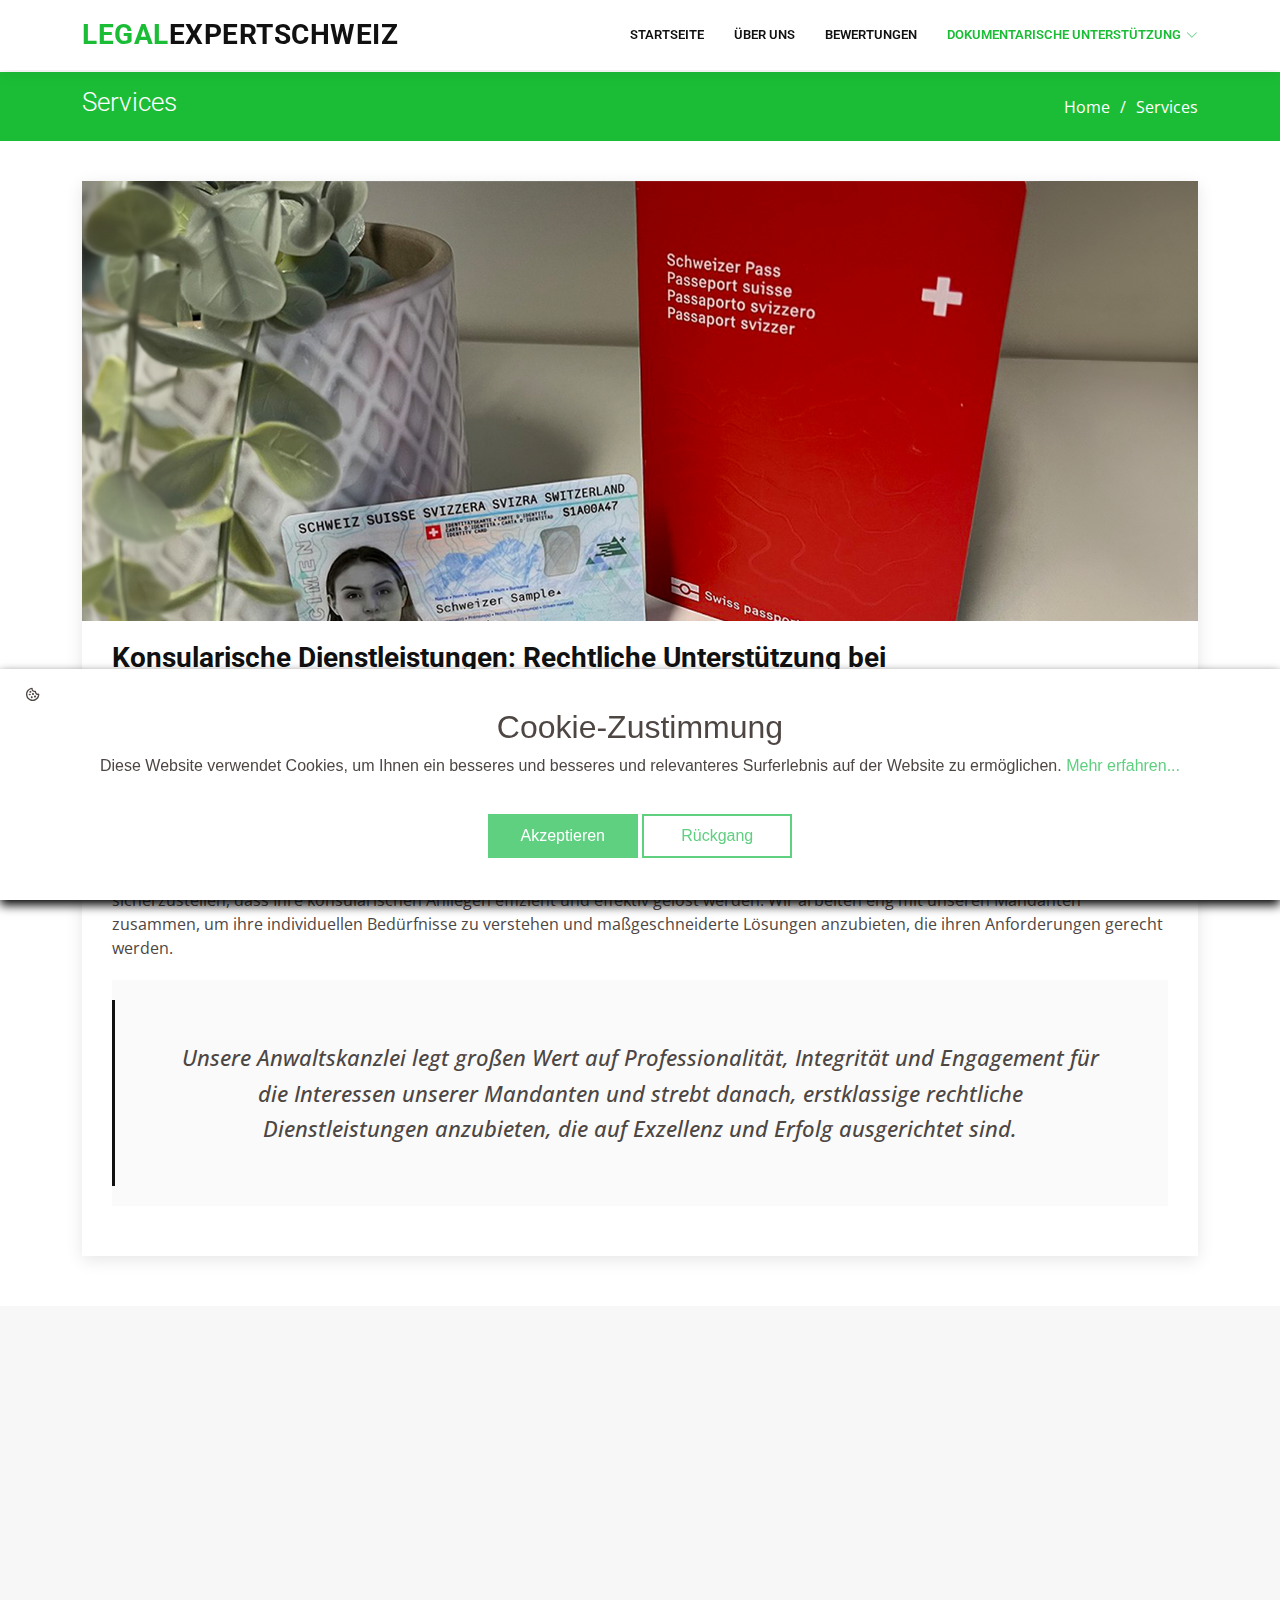
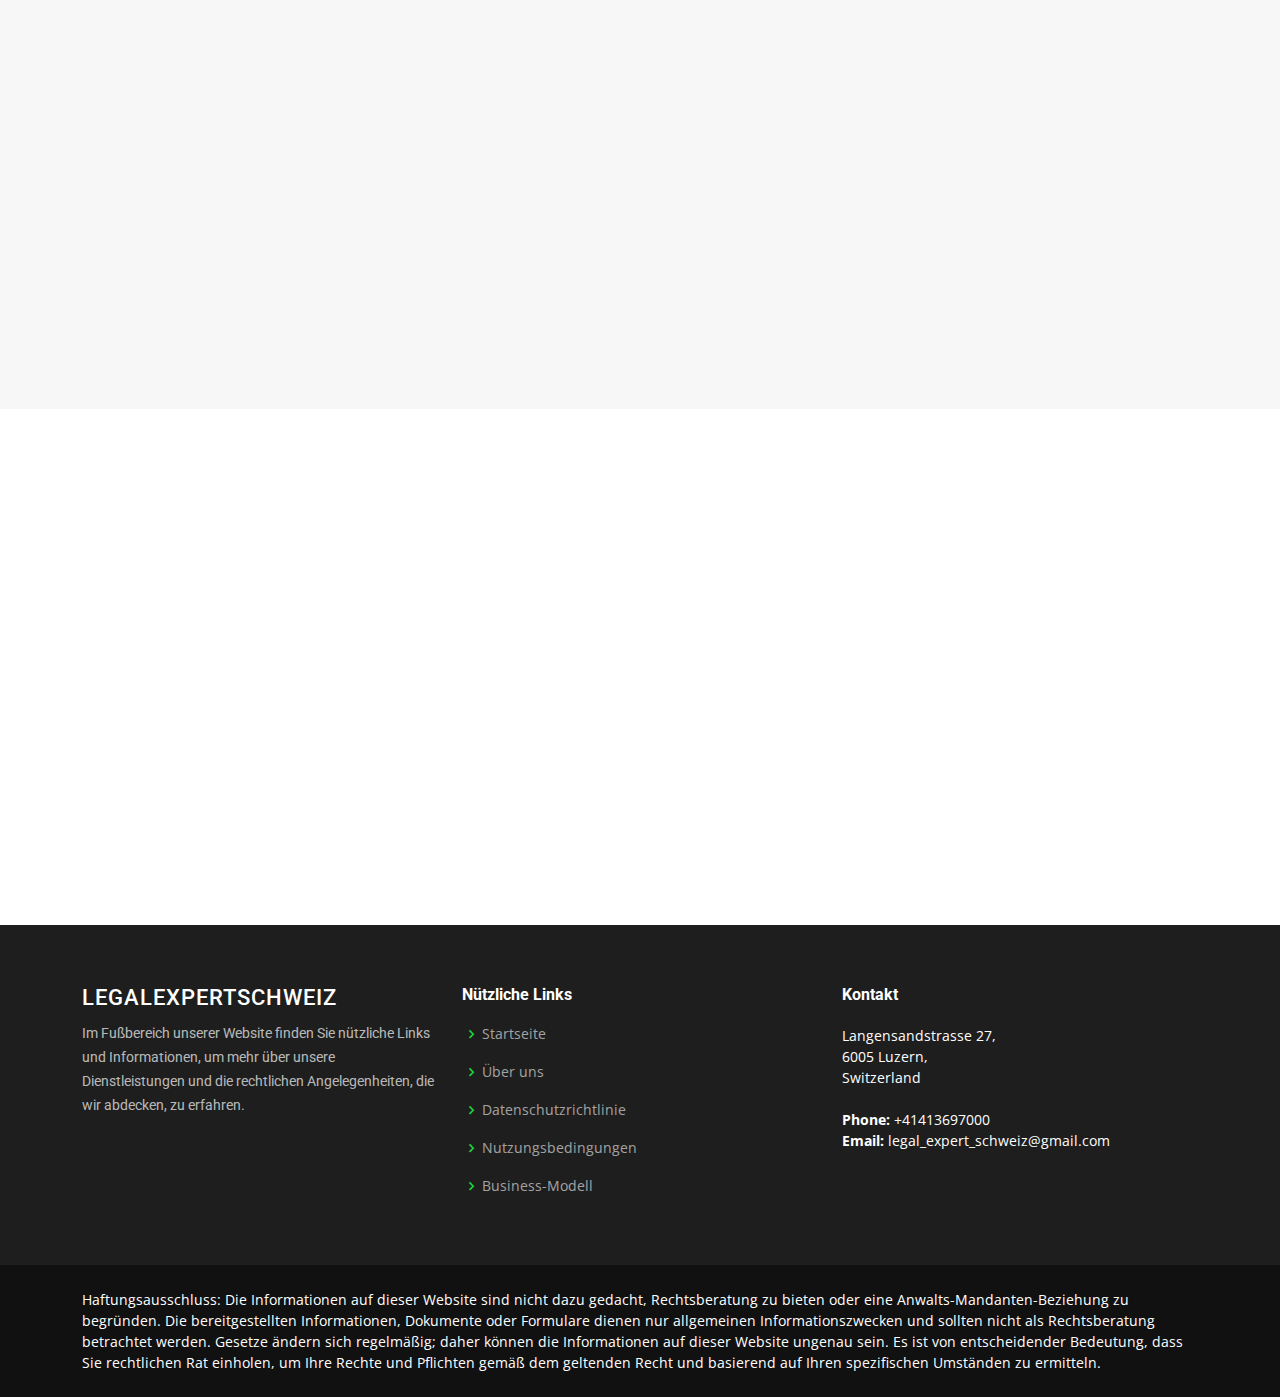
==== consulting-services.html @ ec6f9d65 "WIP" ====
<!DOCTYPE html>
<html lang="en">
    <head>
        <meta charset="utf-8" />
        <meta content="width=device-width, initial-scale=1.0" name="viewport" />

        <title>LegalExpertSchweiz</title>
        <meta content="" name="description" />
        <meta content="" name="keywords" />

        <!-- Favicons -->
        <link href="assets/img/favicon.png" rel="icon" />
        <link href="assets/img/apple-touch-icon.png" rel="apple-touch-icon" />

        <!-- Google Fonts -->
        <link
            href="https://fonts.googleapis.com/css?family=Open+Sans:300,300i,400,400i,600,600i,700,700i|Roboto:300,300i,400,400i,500,500i,600,600i,700,700i|Poppins:300,300i,400,400i,500,500i,600,600i,700,700i"
            rel="stylesheet"
        />

        <!-- Vendor CSS Files -->
        <link
            href="assets/vendor/animate.css/animate.min.css"
            rel="stylesheet"
        />
        <link href="assets/vendor/aos/aos.css" rel="stylesheet" />
        <link
            href="assets/vendor/bootstrap/css/bootstrap.min.css"
            rel="stylesheet"
        />
        <link
            href="assets/vendor/bootstrap-icons/bootstrap-icons.css"
            rel="stylesheet"
        />
        <link
            href="assets/vendor/boxicons/css/boxicons.min.css"
            rel="stylesheet"
        />
        <link
            href="assets/vendor/glightbox/css/glightbox.min.css"
            rel="stylesheet"
        />
        <link href="assets/vendor/remixicon/remixicon.css" rel="stylesheet" />
        <link
            href="assets/vendor/swiper/swiper-bundle.min.css"
            rel="stylesheet"
        />

        <!-- Template Main CSS File -->
        <link href="assets/css/style.css" rel="stylesheet" />
    </head>

    <body>
        <!-- ======= Header ======= -->
        <header id="header" class="fixed-top">
            <div class="container d-flex align-items-center">
                <h1 class="logo me-auto">
                    <a href="index.html"><span>Legal</span>ExpertSchweiz</a>
                </h1>

                <nav id="navbar" class="navbar order-last order-lg-0">
                    <ul>
                        <li>
                            <a href="index.html">Startseite</a>
                        </li>

                        <li><a href="about.html">Über uns</a></li>
                        <li><a href="testimonials.html">Bewertungen</a></li>
                        <li class="dropdown">
                            <a href="#" class="active"
                                ><span>Dokumentarische Unterstützung</span>
                                <i class="bi bi-chevron-down"></i
                            ></a>
                            <ul>
                                <li>
                                    <a href="legalization.html"
                                        >Legalisierung in der Schweiz</a
                                    >
                                </li>
                                <li>
                                    <a
                                        href="receipt-benefits.html"
                                        class="active"
                                        >Erhalt von EU-Leistungen</a
                                    >
                                </li>
                                <li>
                                    <a href="consulting-services.html"
                                        >Konsularische Dienstleistungen</a
                                    >
                                </li>
                            </ul>
                        </li>
                    </ul>
                    <i class="bi bi-list mobile-nav-toggle"></i>
                </nav>
                <!-- .navbar -->
            </div>
        </header>

        <main id="main">
            <!-- ======= Breadcrumbs ======= -->
            <section id="breadcrumbs" class="breadcrumbs">
                <div class="container">
                    <div
                        class="d-flex justify-content-between align-items-center"
                    >
                        <h2>Services</h2>
                        <ol>
                            <li><a href="index.html">Home</a></li>
                            <li>Services</li>
                        </ol>
                    </div>
                </div>
            </section>
            <!-- End Breadcrumbs -->

            <!-- ======= Blog Single Section ======= -->
            <section id="blog" class="blog">
                <div class="container" data-aos="fade-up">
                    <div class="row">
                        <div class="col-lg-12 entries">
                            <article class="entry entry-single">
                                <div class="entry-img">
                                    <img
                                        width="100%"
                                        src="assets/img/blog/blog-1.jpg"
                                        alt=""
                                        class="img-fluid"
                                    />
                                </div>

                                <h2 class="entry-title">
                                    <a
                                        >Konsularische Dienstleistungen:
                                        Rechtliche Unterstützung bei
                                        Konsularangelegenheiten</a
                                    >
                                </h2>

                                <div class="entry-content">
                                    <p>
                                        Unsere Anwaltskanzlei versteht die
                                        Komplexität und die Herausforderungen,
                                        die mit konsularischen Angelegenheiten
                                        einhergehen können. Daher bieten wir
                                        eine umfassende Palette von rechtlichen
                                        Dienstleistungen an, um Einzelpersonen
                                        und Unternehmen bei ihren konsularischen
                                        Bedürfnissen zu unterstützen. Unser
                                        engagiertes Team von Anwälten verfügt
                                        über das Fachwissen und die Erfahrung,
                                        um Ihnen bei allen Aspekten von
                                        Konsularangelegenheiten zu helfen, sei
                                        es die Beantragung von Visa, die Klärung
                                        von Einwanderungsfragen, die Beantragung
                                        der Staatsbürgerschaft oder die
                                        Vertretung bei konsularischen
                                        Angelegenheiten im Ausland.
                                    </p>

                                    <p>
                                        Unsere Dienstleistungen sind darauf
                                        ausgerichtet, Ihnen ein Höchstmaß an
                                        rechtlicher Unterstützung und Beratung
                                        zu bieten, um sicherzustellen, dass Ihre
                                        konsularischen Anliegen effizient und
                                        effektiv gelöst werden. Wir arbeiten eng
                                        mit unseren Mandanten zusammen, um ihre
                                        individuellen Bedürfnisse zu verstehen
                                        und maßgeschneiderte Lösungen
                                        anzubieten, die ihren Anforderungen
                                        gerecht werden.
                                    </p>

                                    <blockquote>
                                        <p>
                                            Unsere Anwaltskanzlei legt großen
                                            Wert auf Professionalität,
                                            Integrität und Engagement für die
                                            Interessen unserer Mandanten und
                                            strebt danach, erstklassige
                                            rechtliche Dienstleistungen
                                            anzubieten, die auf Exzellenz und
                                            Erfolg ausgerichtet sind.
                                        </p>
                                    </blockquote>
                                </div>
                            </article>
                            <!-- End blog entry -->
                        </div>
                        <!-- End blog entries list -->
                    </div>
                </div>
            </section>
            <!-- End Blog Single Section -->

            <!-- ======= Our Team Section ======= -->
            <section id="team" class="team section-bg">
                <div class="container">
                    <div class="section-title" data-aos="fade-up">
                        <h2>
                            Our <strong>Konsularische Dienstleistungen</strong>
                        </h2>
                    </div>

                    <div class="row">
                        <div
                            class="col-lg-3 col-md-6 d-flex align-items-stretch"
                        >
                            <div class="member" data-aos="fade-up">
                                <div class="member-img">
                                    <img
                                        src="assets/img/team/consular-1.jpg"
                                        class="img-fluid"
                                        alt=""
                                    />
                                </div>
                                <div class="member-info">
                                    <h4>Visum- und Einwanderungsberatung</h4>
                                    <span
                                        >Unsere erfahrenen Anwälte bieten
                                        umfassende Beratung und Unterstützung
                                        bei Visum- und Einwanderungsfragen. Wir
                                        helfen Ihnen dabei, die richtigen
                                        Schritte zu unternehmen, um ein Visum zu
                                        erhalten oder Ihren Einwanderungsstatus
                                        zu klären.</span
                                    >
                                </div>
                            </div>
                        </div>

                        <div
                            class="col-lg-3 col-md-6 d-flex align-items-stretch"
                        >
                            <div
                                class="member"
                                data-aos="fade-up"
                                data-aos-delay="100"
                            >
                                <div class="member-img">
                                    <img
                                        src="assets/img/team/consular-2.jpg"
                                        class="img-fluid"
                                        alt=""
                                    />
                                </div>
                                <div class="member-info">
                                    <h4>Staatsbürgerschaftsanträge</h4>
                                    <span
                                        >Wir unterstützen Einzelpersonen bei der
                                        Beantragung der Schweizer
                                        Staatsbürgerschaft und helfen bei der
                                        Erfüllung aller erforderlichen
                                        Voraussetzungen und Formalitäten.</span
                                    >
                                </div>
                            </div>
                        </div>

                        <div
                            class="col-lg-3 col-md-6 d-flex align-items-stretch"
                        >
                            <div
                                class="member"
                                data-aos="fade-up"
                                data-aos-delay="200"
                            >
                                <div class="member-img">
                                    <img
                                        src="assets/img/team/consular-3.jpg"
                                        class="img-fluid"
                                        alt=""
                                    />
                                </div>
                                <div class="member-info">
                                    <h4>Konsularische Vertretung im Ausland</h4>
                                    <span
                                        >Unsere Anwaltskanzlei bietet
                                        konsularische Vertretungsdienste im
                                        Ausland an. Wir vertreten Ihre
                                        Interessen bei konsularischen
                                        Angelegenheiten und helfen Ihnen dabei,
                                        rechtliche Probleme im Ausland zu
                                        lösen.</span
                                    >
                                </div>
                            </div>
                        </div>

                        <div
                            class="col-lg-3 col-md-6 d-flex align-items-stretch"
                        >
                            <div
                                class="member"
                                data-aos="fade-up"
                                data-aos-delay="300"
                            >
                                <div class="member-img">
                                    <img
                                        src="assets/img/team/consular-4.jpg"
                                        class="img-fluid"
                                        alt=""
                                    />
                                </div>
                                <div class="member-info">
                                    <h4>Notarielle Dienstleistungen</h4>
                                    <span
                                        >Wir bieten notarielle Dienstleistungen
                                        im Zusammenhang mit konsularischen
                                        Angelegenheiten an, einschließlich
                                        Beglaubigungen, Apostillen und
                                        Legalisationen von Dokumenten für den
                                        internationalen Gebrauch.
                                    </span>
                                </div>
                            </div>
                        </div>
                    </div>
                </div>
            </section>
            <!-- End Our Team Section -->

            <!-- ======= Features Section ======= -->
            <section id="features" class="features">
                <div class="container" data-aos="fade-up">
                    <div class="section-title">
                        <h2>
                            Maßgeschneiderte rechtliche Lösungen für Ihre
                            Bedürfnisse
                        </h2>
                        <p>
                            Unsere Anwaltskanzlei zeichnet sich durch eine
                            Vielzahl von Merkmalen aus, die uns zu einem
                            herausragenden Partner für Ihre rechtlichen Belange
                            machen. Wir verstehen die Komplexität und Vielfalt
                            der rechtlichen Herausforderungen, denen unsere
                            Mandanten gegenüberstehen, und sind bestrebt,
                            maßgeschneiderte Lösungen anzubieten, die ihren
                            individuellen Bedürfnissen gerecht werden. Unser
                            Team von Anwälten verfügt über ein umfassendes
                            Fachwissen und eine langjährige Erfahrung in
                            verschiedenen Rechtsgebieten. Wir setzen dieses
                            Wissen ein, um Ihnen die bestmögliche rechtliche
                            Beratung und Unterstützung zu bieten. Dabei legen
                            wir großen Wert auf eine persönliche und
                            individuelle Betreuung. Ihre Anliegen stehen bei uns
                            im Mittelpunkt, und wir nehmen uns die Zeit, Ihre
                            Situation zu verstehen und Ihnen die bestmögliche
                            Lösung anzubieten. Wir glauben an eine offene und
                            transparente Kommunikation mit unseren Mandanten.
                            Wir halten Sie stets über den Stand Ihres Falles auf
                            dem Laufenden und stehen Ihnen bei Fragen oder
                            Anliegen jederzeit zur Verfügung. Unsere Anwälte
                            sind für Sie da, um Ihnen klar und verständlich alle
                            rechtlichen Aspekte zu erklären und Sie durch den
                            gesamten Prozess zu begleiten. Effizienz,
                            Zielgerichtetheit und Kundenzufriedenheit sind für
                            uns von größter Bedeutung. Wir arbeiten hart daran,
                            Ihnen schnelle und effektive Ergebnisse zu liefern
                            und sicherzustellen, dass Sie mit unseren
                            rechtlichen Dienstleistungen voll und ganz zufrieden
                            sind. Ihre Zufriedenheit ist unser größter Erfolg
                            und treibt uns an, jeden Tag das Beste für Sie zu
                            erreichen.
                        </p>
                    </div>
                </div>
            </section>
            <!-- End Features Section -->
        </main>
        <!-- End #main -->

        <!-- ======= Footer ======= -->
        <footer id="footer">
            <div class="footer-top">
                <div class="container">
                    <div class="row">
                        <div class="col-lg-4 col-md-6 footer-contact">
                            <h3>LegalExpertSchweiz</h3>
                            <p>
                                Im Fußbereich unserer Website finden Sie
                                nützliche Links und Informationen, um mehr über
                                unsere Dienstleistungen und die rechtlichen
                                Angelegenheiten, die wir abdecken, zu erfahren.
                            </p>
                        </div>

                        <div class="col-lg-4 col-md-6 footer-links">
                            <h4>Nützliche Links</h4>
                            <ul>
                                <li>
                                    <i class="bx bx-chevron-right"></i>
                                    <a href="index.html">Startseite</a>
                                </li>
                                <li>
                                    <i class="bx bx-chevron-right"></i>
                                    <a href="about.html">Über uns</a>
                                </li>
                                <li>
                                    <i class="bx bx-chevron-right"></i>
                                    <a href="privacy-policy.html"
                                        >Datenschutzrichtlinie</a
                                    >
                                </li>
                                <li>
                                    <i class="bx bx-chevron-right"></i>
                                    <a href="terms-of-use.html"
                                        >Nutzungsbedingungen</a
                                    >
                                </li>
                                <li>
                                    <i class="bx bx-chevron-right"></i>
                                    <a href="bussines-model.html"
                                        >Business-Modell</a
                                    >
                                </li>
                            </ul>
                        </div>

                        <div class="col-lg-4 col-md-6 footer-links">
                            <h4>Kontakt</h4>
                            <p>
                                Langensandstrasse 27, <br />
                                6005 Luzern,<br />
                                Switzerland <br /><br />
                                <strong>Phone:</strong> +41413697000<br />
                                <strong>Email:</strong>
                                legal_expert_schweiz@gmail.com<br />
                            </p>
                        </div>
                    </div>
                </div>
            </div>

            <div class="container d-md-flex py-4">
                <div class="me-md-auto text-center text-md-start">
                    <div class="copyright">
                        Haftungsausschluss: Die Informationen auf dieser Website
                        sind nicht dazu gedacht, Rechtsberatung zu bieten oder
                        eine Anwalts-Mandanten-Beziehung zu begründen. Die
                        bereitgestellten Informationen, Dokumente oder Formulare
                        dienen nur allgemeinen Informationszwecken und sollten
                        nicht als Rechtsberatung betrachtet werden. Gesetze
                        ändern sich regelmäßig; daher können die Informationen
                        auf dieser Website ungenau sein. Es ist von
                        entscheidender Bedeutung, dass Sie rechtlichen Rat
                        einholen, um Ihre Rechte und Pflichten gemäß dem
                        geltenden Recht und basierend auf Ihren spezifischen
                        Umständen zu ermitteln.
                    </div>
                </div>
            </div>
        </footer>
        <!-- End Footer -->

        <a
            href="#"
            class="back-to-top d-flex align-items-center justify-content-center"
            ><i class="bi bi-arrow-up-short"></i
        ></a>

        <!-- Cookie banner -->
        <div class="cookie-wrapper show">
            <div>
                <i class="bx bx-cookie"></i>
                <h2 style="text-align: center">Cookie-Zustimmung</h2>
            </div>

            <div class="data">
                <p>
                    Diese Website verwendet Cookies, um Ihnen ein besseres und
                    besseres und relevanteres Surferlebnis auf der Website zu
                    ermöglichen.
                    <a href="#">Mehr erfahren...</a>
                </p>
            </div>

            <div class="buttons">
                <button class="cookie-button" id="acceptBtn">
                    Akzeptieren
                </button>
                <button class="cookie-button" id="declineBtn">Rückgang</button>
            </div>
        </div>
        <!-- End Cookie banner -->

        <!-- Vendor JS Files -->
        <script src="assets/vendor/aos/aos.js"></script>
        <script src="assets/vendor/bootstrap/js/bootstrap.bundle.min.js"></script>
        <script src="assets/vendor/glightbox/js/glightbox.min.js"></script>
        <script src="assets/vendor/isotope-layout/isotope.pkgd.min.js"></script>
        <script src="assets/vendor/swiper/swiper-bundle.min.js"></script>
        <script src="assets/vendor/waypoints/noframework.waypoints.js"></script>
        <script src="assets/vendor/php-email-form/validate.js"></script>

        <!-- Template Main JS File -->
        <script src="assets/js/main.js"></script>
        <script src="assets/js/cookiebanner.js"></script>
        <script src="assets/js/contact-form.js"></script>
    </body>
</html>
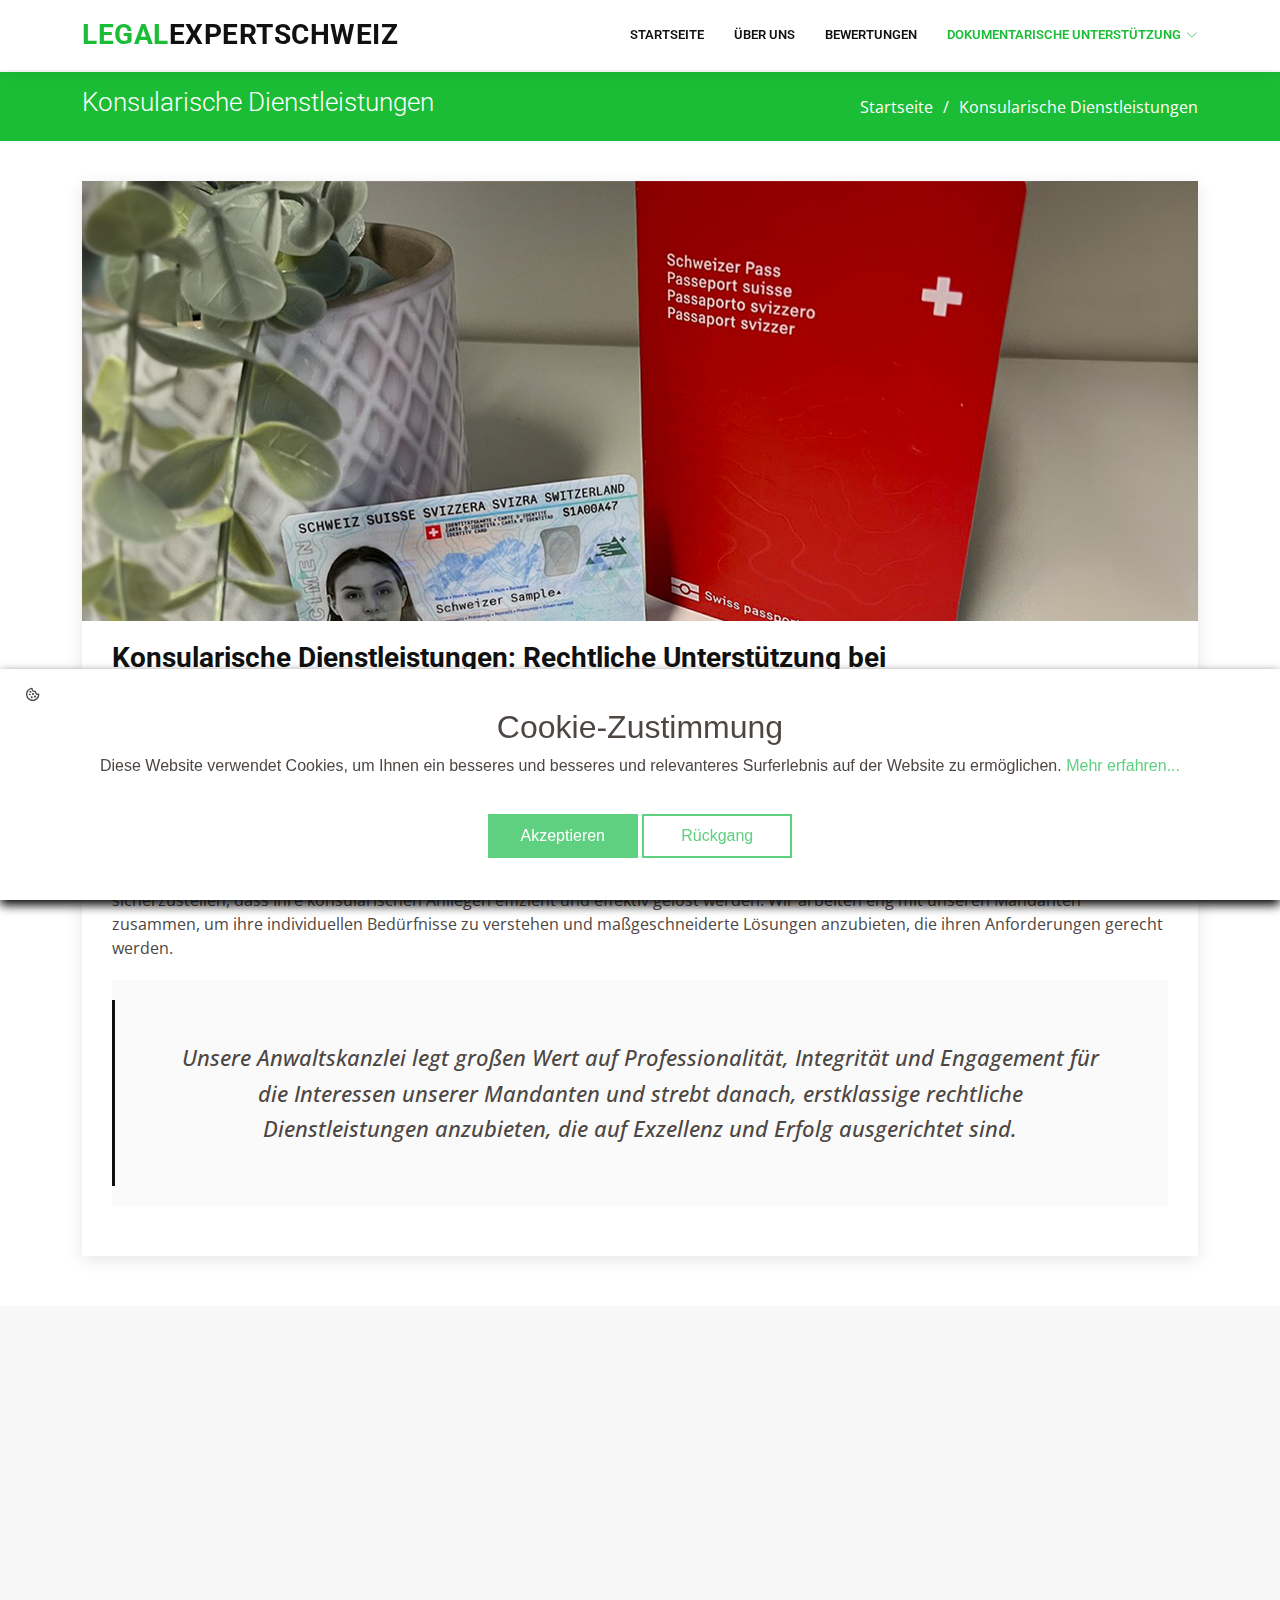
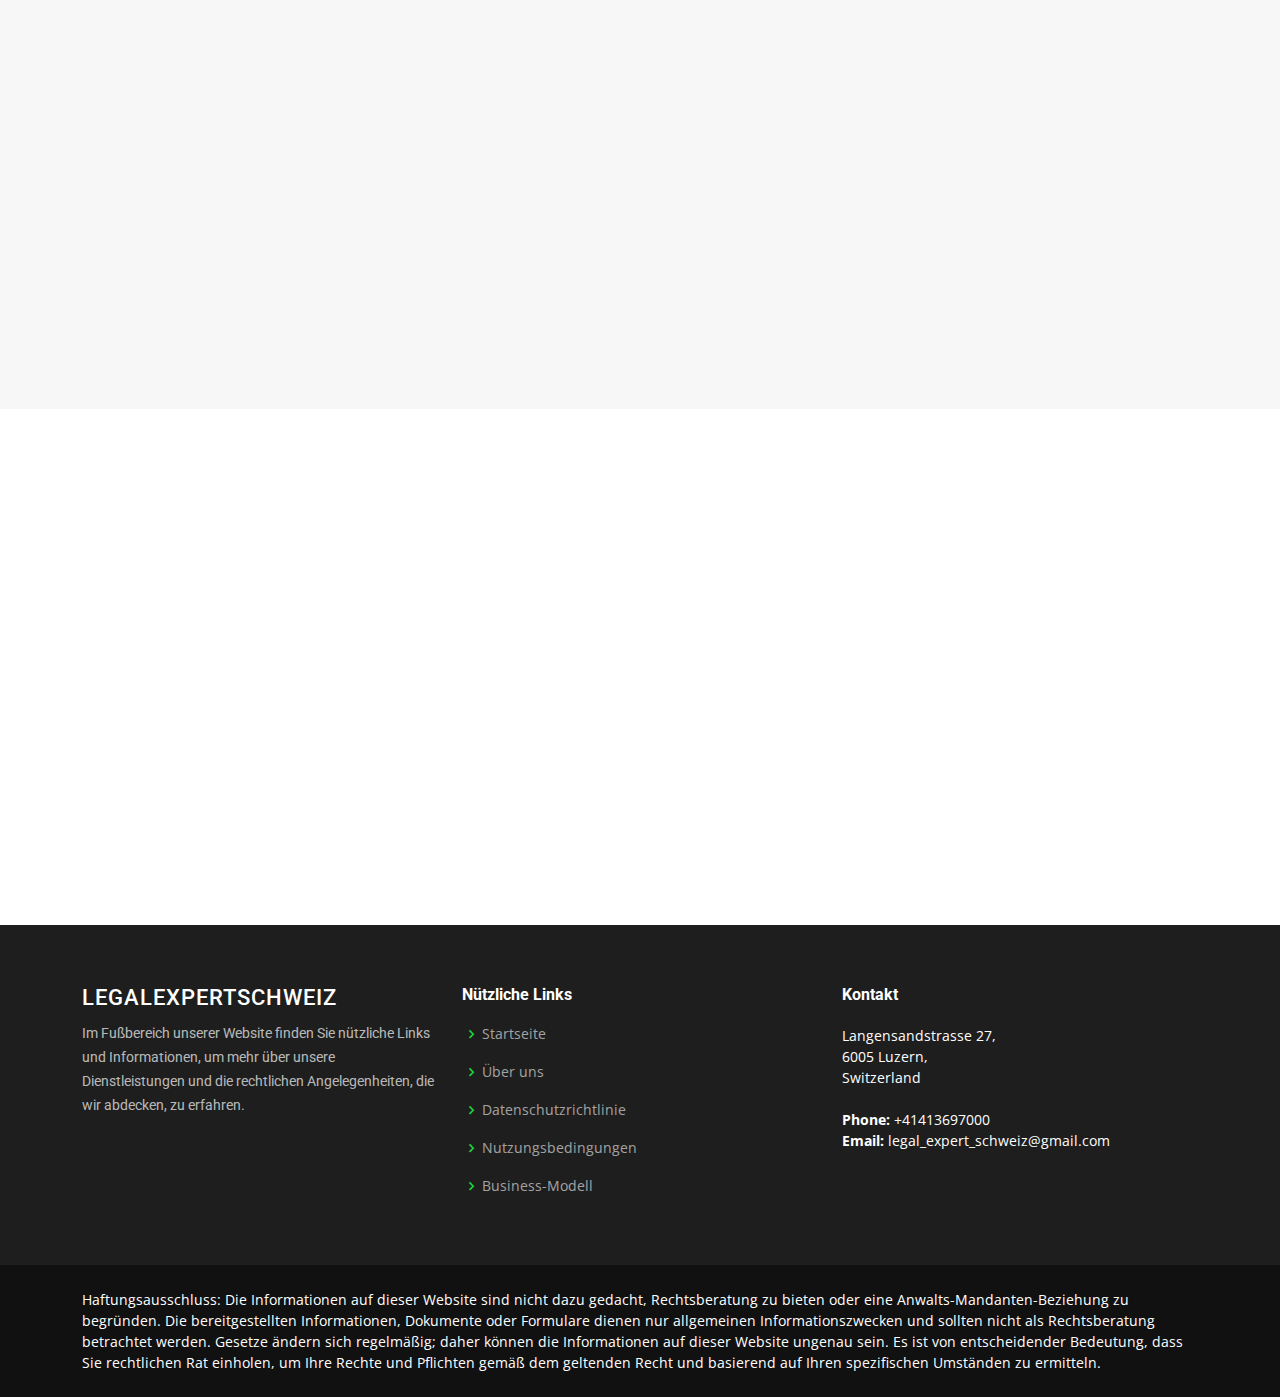
==== commit a40ca62f: "WIP" ====
--- a/consulting-services.html
+++ b/consulting-services.html
@@ -105,10 +105,10 @@
                     <div
                         class="d-flex justify-content-between align-items-center"
                     >
-                        <h2>Services</h2>
+                        <h2>Konsularische Dienstleistungen</h2>
                         <ol>
-                            <li><a href="index.html">Home</a></li>
-                            <li>Services</li>
+                            <li><a href="index.html">Startseite</a></li>
+                            <li>Konsularische Dienstleistungen</li>
                         </ol>
                     </div>
                 </div>
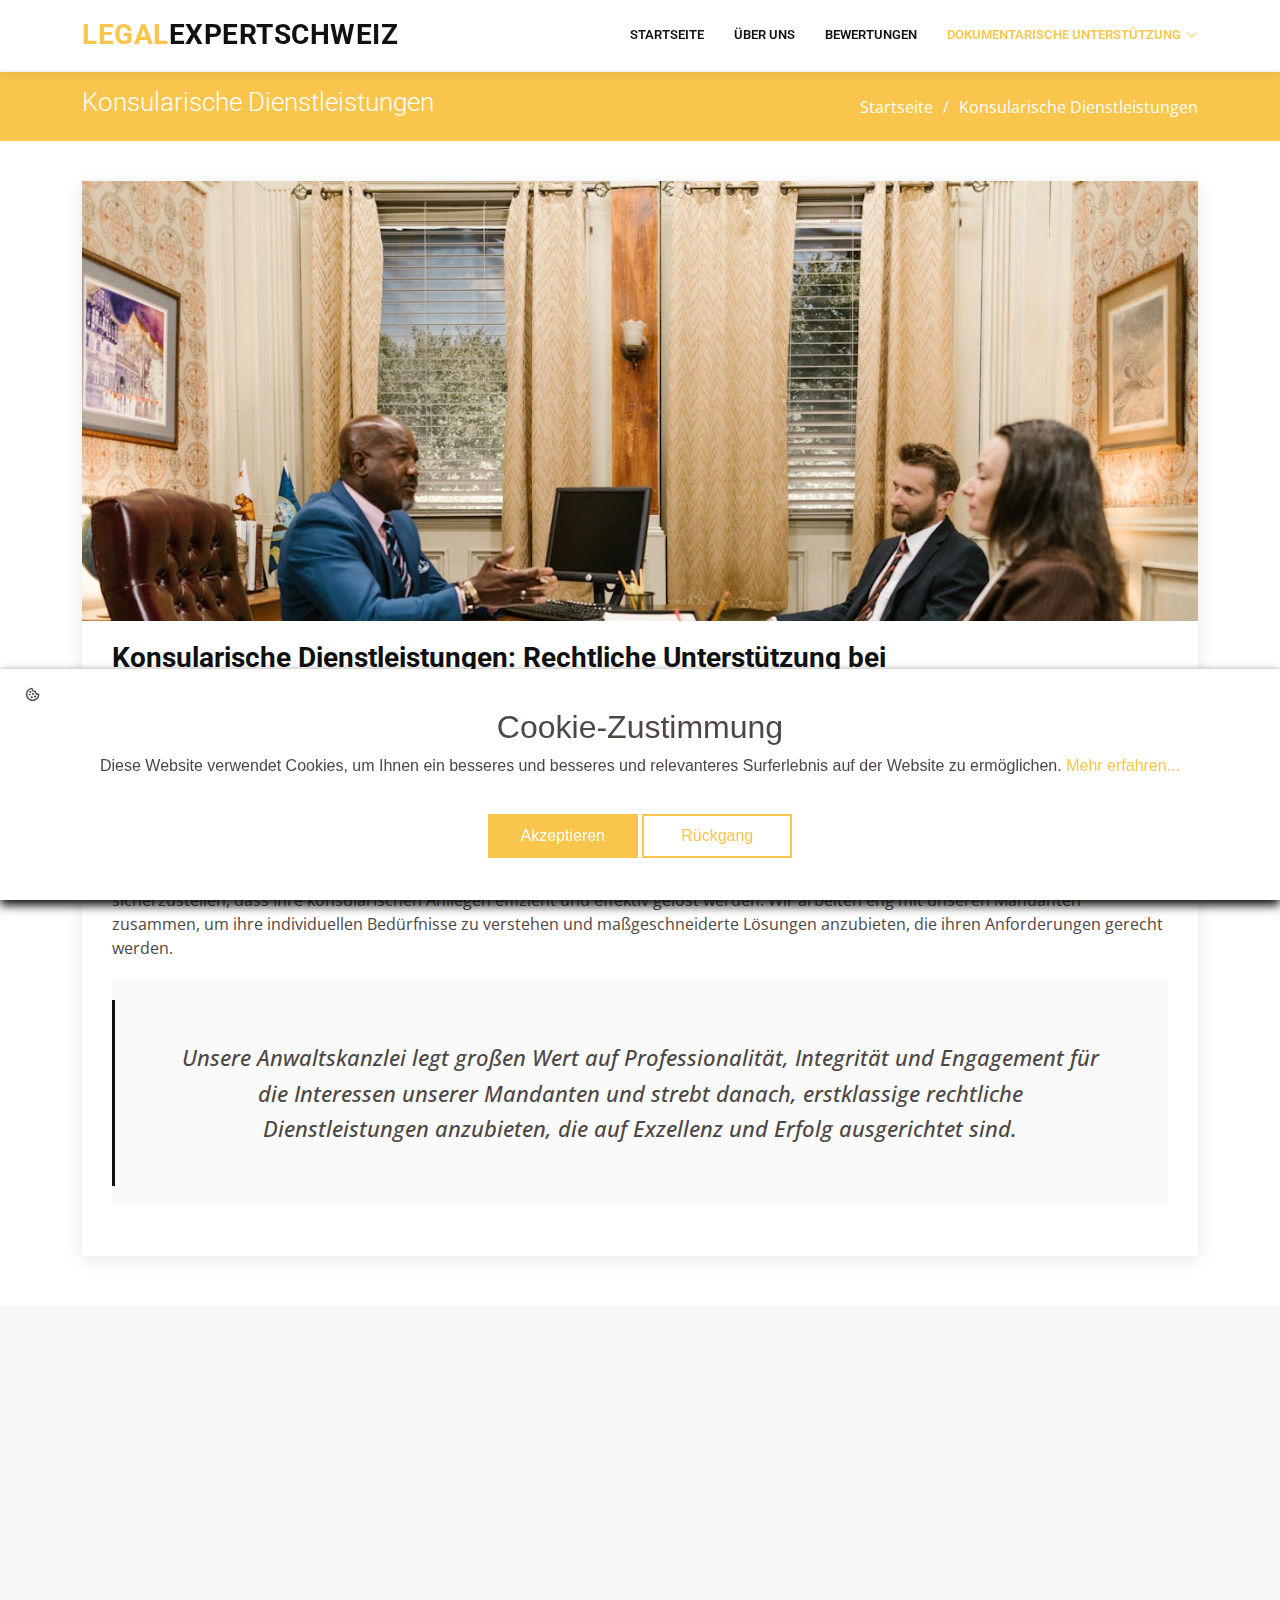
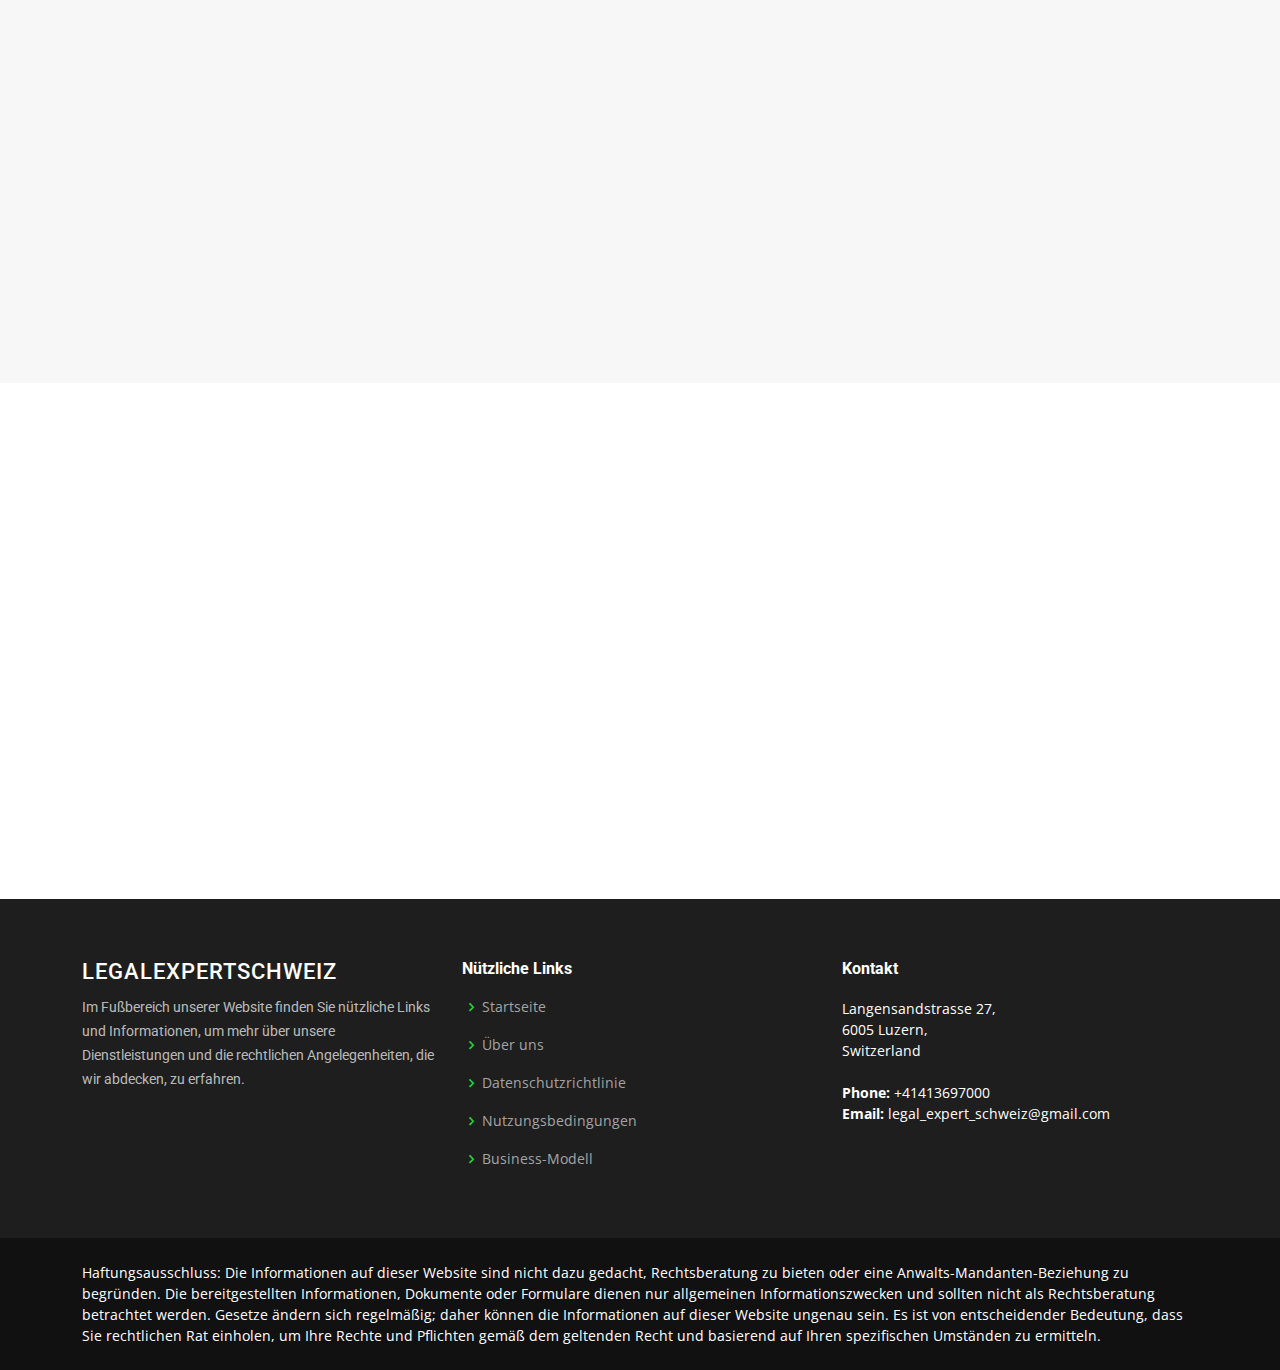
==== commit 4553abaa: "WIP" ====
--- a/consulting-services.html
+++ b/consulting-services.html
@@ -124,7 +124,7 @@
                                 <div class="entry-img">
                                     <img
                                         width="100%"
-                                        src="assets/img/blog/blog-1.jpg"
+                                        src="assets/img/blog/blog-5.jpg"
                                         alt=""
                                         class="img-fluid"
                                     />
--- a/assets/css/style.css
+++ b/assets/css/style.css
@@ -7,7 +7,7 @@
 }
 
 a {
-    color: #1bbd36;
+    color: #f9c54c;
     text-decoration: none;
 }
 
@@ -35,7 +35,7 @@
     right: 15px;
     bottom: 15px;
     z-index: 996;
-    background: #1bbd36;
+    background: #f9c54c;
     width: 40px;
     height: 40px;
     border-radius: 4px;
@@ -93,7 +93,7 @@
 }
 
 #header .logo a span {
-    color: #1bbd36;
+    color: #f9c54c;
 }
 
 #header .logo img {
@@ -121,7 +121,7 @@
 }
 
 .header-social-links a:hover {
-    color: #1bbd36;
+    color: #f9c54c;
 }
 
 @media (max-width: 768px) {
@@ -179,7 +179,7 @@
 .navbar .active,
 .navbar .active:focus,
 .navbar li:hover > a {
-    color: #1bbd36;
+    color: #f9c54c;
 }
 
 .navbar .dropdown ul {
@@ -195,7 +195,7 @@
     background: #fff;
     box-shadow: 0px 0px 30px rgba(127, 137, 161, 0.25);
     transition: 0.3s;
-    border-top: 2px solid #1bbd36;
+    border-top: 2px solid #f9c54c;
 }
 
 .navbar .dropdown ul li {
@@ -217,7 +217,7 @@
 .navbar .dropdown ul a:hover,
 .navbar .dropdown ul .active:hover,
 .navbar .dropdown ul li:hover > a {
-    color: #1bbd36;
+    color: #f9c54c;
 }
 
 .navbar .dropdown:hover > ul {
@@ -316,7 +316,7 @@
 .navbar-mobile a:hover,
 .navbar-mobile .active,
 .navbar-mobile li:hover > a {
-    color: #1bbd36;
+    color: #f9c54c;
 }
 
 .navbar-mobile .getstarted,
@@ -351,7 +351,7 @@
 .navbar-mobile .dropdown ul a:hover,
 .navbar-mobile .dropdown ul .active:hover,
 .navbar-mobile .dropdown ul li:hover > a {
-    color: #1bbd36;
+    color: #f9c54c;
 }
 
 .navbar-mobile .dropdown > .dropdown-active {
@@ -398,7 +398,7 @@
     background: rgba(4, 4, 4, 0.7);
     padding: 20px;
     color: #fff;
-    border-top: 5px solid #1bbd36;
+    border-top: 5px solid #f9c54c;
 }
 
 #hero .carousel-content h2 {
@@ -421,11 +421,11 @@
     margin: 10px;
     color: #fff;
     animation-delay: 0.8s;
-    border: 2px solid #1bbd36;
+    border: 2px solid #f9c54c;
 }
 
 #hero .btn-get-started:hover {
-    background: #1bbd36;
+    background: #f9c54c;
     color: #fff;
     text-decoration: none;
 }
@@ -495,7 +495,7 @@
 
 #hero .carousel-indicators li.active {
     opacity: 1;
-    background: #1bbd36;
+    background: #f9c54c;
 }
 
 @media (min-width: 1024px) {
@@ -562,7 +562,7 @@
     display: block;
     width: 50px;
     height: 3px;
-    background: #1bbd36;
+    background: #f9c54c;
     bottom: 0;
     left: calc(50% - 25px);
 }
@@ -576,7 +576,7 @@
 --------------------------------------------------------------*/
 .breadcrumbs {
     padding: 15px 0;
-    background: #1bbd36;
+    background: #f9c54c;
     min-height: 40px;
     margin-top: 72px;
 }
@@ -787,7 +787,7 @@
 .portfolio #portfolio-flters li:hover,
 .portfolio #portfolio-flters li.filter-active {
     color: #fff;
-    background: #1bbd36;
+    background: #f9c54c;
 }
 
 .portfolio #portfolio-flters li:last-child {
@@ -834,7 +834,7 @@
 
 .portfolio .portfolio-item .portfolio-info .preview-link:hover,
 .portfolio .portfolio-item .portfolio-info .details-link:hover {
-    color: #1bbd36;
+    color: #f9c54c;
 }
 
 .portfolio .portfolio-item .portfolio-info .details-link {
@@ -892,14 +892,14 @@
     height: 12px;
     background-color: #fff;
     opacity: 1;
-    border: 1px solid #1bbd36;
+    border: 1px solid #f9c54c;
 }
 
 .portfolio-details
     .portfolio-details-slider
     .swiper-pagination
     .swiper-pagination-bullet-active {
-    background-color: #1bbd36;
+    background-color: #f9c54c;
 }
 
 .portfolio-details .portfolio-info {
@@ -1002,7 +1002,7 @@
     top: 7px;
     position: absolute;
     font-size: 20px;
-    color: #1bbd36;
+    color: #f9c54c;
 }
 
 .about-us .content p:last-child {
@@ -1055,7 +1055,7 @@
 }
 
 .team .member .social a:hover {
-    color: #1bbd36;
+    color: #f9c54c;
 }
 
 .team .member .social i {
@@ -1125,7 +1125,7 @@
     width: 1px;
     height: 10px;
     transition: 0.9s;
-    background-color: #1bbd36;
+    background-color: #f9c54c;
 }
 
 /*--------------------------------------------------------------
@@ -1160,7 +1160,7 @@
 }
 
 .features .icon-box h3 a:hover {
-    color: #1bbd36;
+    color: #f9c54c;
 }
 
 /*--------------------------------------------------------------
@@ -1188,7 +1188,7 @@
 
 .pricing h4 {
     font-size: 36px;
-    color: #1bbd36;
+    color: #f9c54c;
     font-weight: 600;
     font-family: 'Poppins', sans-serif;
     margin-bottom: 20px;
@@ -1220,7 +1220,7 @@
 }
 
 .pricing ul i {
-    color: #1bbd36;
+    color: #f9c54c;
     font-size: 18px;
     padding-right: 4px;
 }
@@ -1238,7 +1238,7 @@
 }
 
 .pricing .btn-buy {
-    background: #1bbd36;
+    background: #f9c54c;
     display: inline-block;
     padding: 8px 35px 10px 35px;
     border-radius: 4px;
@@ -1257,7 +1257,7 @@
 
 .pricing .featured h3 {
     color: #fff;
-    background: #1bbd36;
+    background: #f9c54c;
 }
 
 .pricing .advanced {
@@ -1269,7 +1269,7 @@
     z-index: 1;
     font-size: 14px;
     padding: 1px 0 3px 0;
-    background: #1bbd36;
+    background: #f9c54c;
     color: #fff;
 }
 
@@ -1339,7 +1339,7 @@
 }
 
 .faq .faq-list a.collapsed:hover {
-    color: #1bbd36;
+    color: #f9c54c;
 }
 
 .faq .faq-list a.collapsed .icon-show {
@@ -1432,11 +1432,11 @@
 
 .contact .info i {
     font-size: 20px;
-    color: #1bbd36;
+    color: #f9c54c;
     float: left;
     width: 44px;
     height: 44px;
-    border: 1px solid #1bbd36;
+    border: 1px solid #f9c54c;
     display: flex;
     justify-content: center;
     align-items: center;
@@ -1460,7 +1460,7 @@
 }
 
 .contact .info:hover i {
-    background: #1bbd36;
+    background: #f9c54c;
     color: #fff;
 }
 
@@ -1526,7 +1526,7 @@
 
 .contact .php-email-form input:focus,
 .contact .php-email-form textarea:focus {
-    border-color: #1bbd36;
+    border-color: #f9c54c;
 }
 
 .contact .php-email-form input {
@@ -1538,7 +1538,7 @@
 }
 
 .contact .php-email-form button[type='submit'] {
-    background: #1bbd36;
+    background: #f9c54c;
     border: 0;
     padding: 10px 24px;
     color: #fff;
@@ -1592,7 +1592,7 @@
 }
 
 .blog .entry .entry-title a:hover {
-    color: #1bbd36;
+    color: #f9c54c;
 }
 
 .blog .entry .entry-meta {
@@ -1637,7 +1637,7 @@
 
 .blog .entry .entry-content .read-more a {
     display: inline-block;
-    background: #1bbd36;
+    background: #f9c54c;
     color: #fff;
     padding: 6px 20px;
     transition: 0.3s;
@@ -1701,7 +1701,7 @@
 }
 
 .blog .entry .entry-footer a:hover {
-    color: #1bbd36;
+    color: #f9c54c;
 }
 
 .blog .entry .entry-footer .cats {
@@ -1810,7 +1810,7 @@
 }
 
 .blog .blog-comments .comment h5 a:hover {
-    color: #1bbd36;
+    color: #f9c54c;
 }
 
 .blog .blog-comments .comment h5 .reply {
@@ -1911,7 +1911,7 @@
 
 .blog .blog-pagination li.active,
 .blog .blog-pagination li:hover {
-    background: #1bbd36;
+    background: #f9c54c;
 }
 
 .blog .blog-pagination li.active a,
@@ -1962,7 +1962,7 @@
     font-size: 16px;
     padding: 0 15px;
     margin: -1px;
-    background: #1bbd36;
+    background: #f9c54c;
     color: #fff;
     transition: 0.3s;
     border-radius: 0 4px 4px 0;
@@ -1992,7 +1992,7 @@
 }
 
 .blog .sidebar .categories ul a:hover {
-    color: #1bbd36;
+    color: #f9c54c;
 }
 
 .blog .sidebar .categories ul a span {
@@ -2022,7 +2022,7 @@
 }
 
 .blog .sidebar .recent-posts h4 a:hover {
-    color: #1bbd36;
+    color: #f9c54c;
 }
 
 .blog .sidebar .recent-posts time {
@@ -2058,8 +2058,8 @@
 
 .blog .sidebar .tags ul a:hover {
     color: #fff;
-    border: 1px solid #1bbd36;
-    background: #1bbd36;
+    border: 1px solid #f9c54c;
+    background: #f9c54c;
 }
 
 .blog .sidebar .tags ul a span {
@@ -2189,7 +2189,7 @@
     background: none;
     font-size: 16px;
     padding: 0 20px;
-    background: #1bbd36;
+    background: #f9c54c;
     color: #fff;
     transition: 0.3s;
     border-radius: 0 4px 4px 0;
@@ -2222,7 +2222,7 @@
 }
 
 #footer .social-links a:hover {
-    background: #1bbd36;
+    background: #f9c54c;
     color: #fff;
     text-decoration: none;
 } /* Google Fonts - Poppins */
@@ -2256,12 +2256,12 @@
     display: none;
 }
 header i {
-    color: #5fcf80;
+    color: #f9c54c;
     font-size: 32px;
     text-align: center;
 }
 header h2 {
-    color: #5fcf80;
+    color: #f9c54c;
     font-weight: 500;
     text-align: center;
 }
@@ -2269,7 +2269,7 @@
     text-align: center;
 }
 .data p a {
-    color: #5fcf80;
+    color: #f9c54c;
     text-decoration: none;
     text-align: center !important;
 }
@@ -2281,10 +2281,10 @@
     text-align: center;
 }
 .buttons .cookie-button {
-    border: 2px solid #5fcf80;
+    border: 2px solid #f9c54c;
     color: #fff;
     padding: 8px 0;
-    background: #5fcf80;
+    background: #f9c54c;
     cursor: pointer;
     width: calc(100% / 2 - 10px);
     transition: all 0.5s ease;
@@ -2293,14 +2293,14 @@
 }
 .buttons #acceptBtn:hover {
     background-color: transparent;
-    color: #5fcf80;
+    color: #f9c54c;
 }
 #declineBtn {
     background-color: #fff;
-    color: #5fcf80;
+    color: #f9c54c;
 }
 #declineBtn:hover {
-    background-color: #5fcf80;
+    background-color: #f9c54c;
     color: #fff;
 }
 /* Footer Style */
